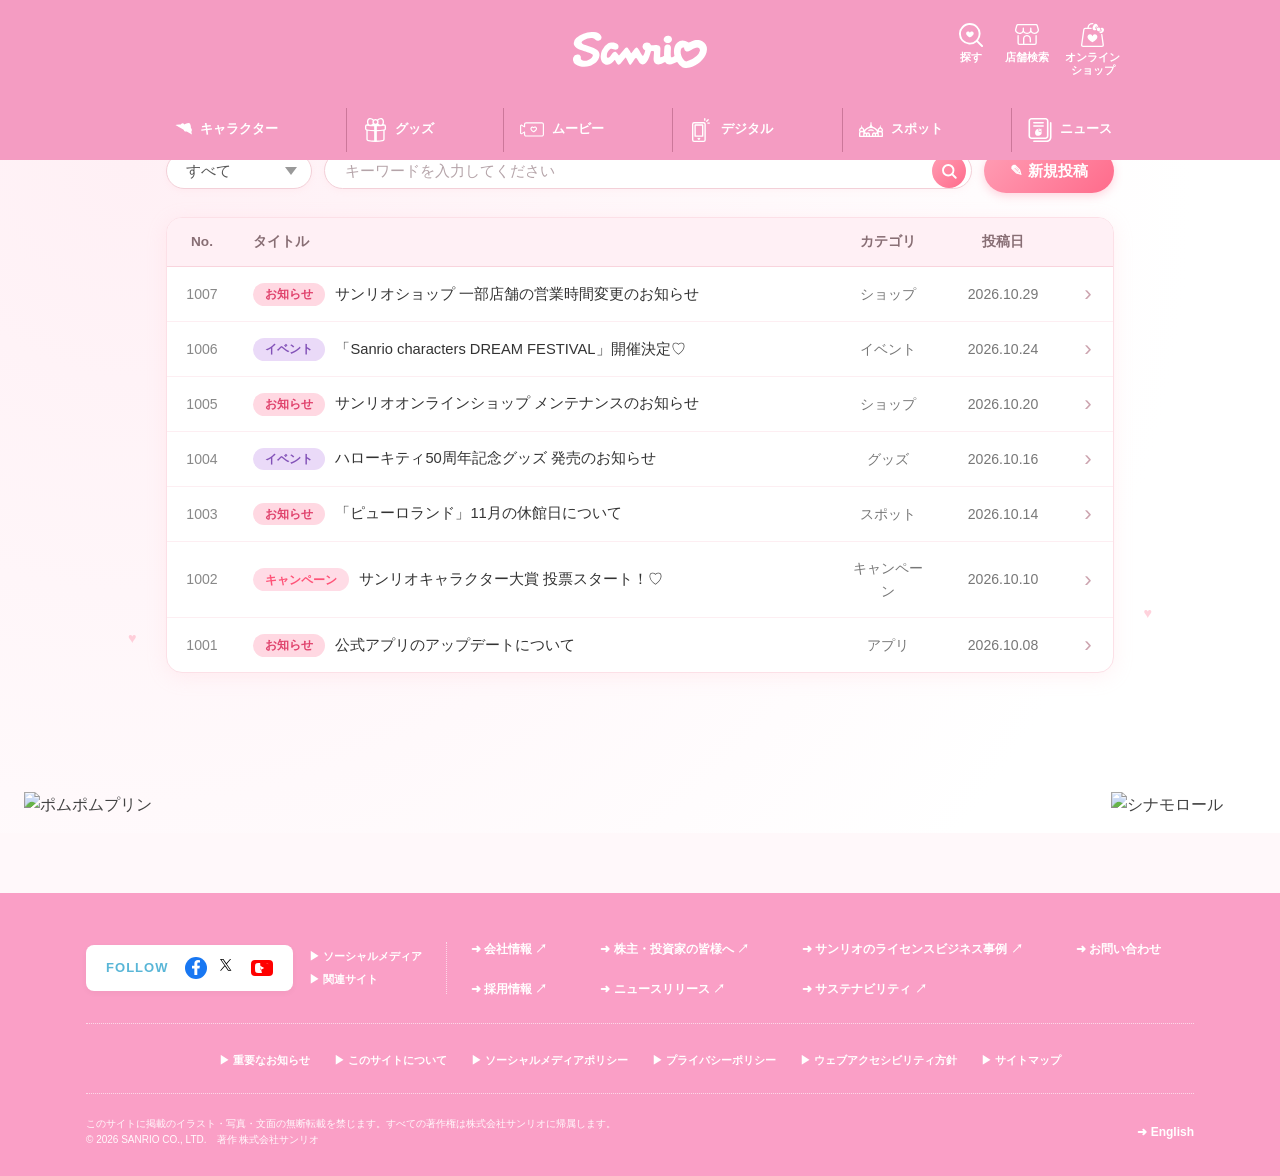
==== pages/notices.html @ bbb59691 "h" ====
<!doctype html>
<html lang="ja">
  <head>
    <meta charset="utf-8">
    <meta name="viewport" content="width=device-width, initial-scale=1">
    <meta name="description" content="サンリオからのお知らせをご覧いただけます。">
    <title>お知らせ | Sanrio</title>
    <link rel="stylesheet" href="../css/main.css">
    <script type="module" src="../js/notices.js"></script>
  </head>
  <body class="notices-page">
    <!-- Header: Consistent with site header -->
    <header class="site-header outer-box" id="page-top">
      <div class="inner-box site-header__inner">
        <div class="part-box site-header__top">
          <a class="site-header__logo" href="../index.html" aria-label="Sanrio ホーム">
            <img src="../images/used/logo.svg" alt="Sanrio">
          </a>
          <nav class="part-box site-header__tools" aria-label="ユーティリティ">
            <a class="site-header__tool" href="../index.html#news"><img class="site-header__tool-icon" src="../images/used/icon-mysearch.svg" alt=""><span>探す</span></a>
            <a class="site-header__tool" href="../index.html"><img class="site-header__tool-icon" src="../images/used/icon-shopsearch.svg" alt=""><span>店舗検索</span></a>
            <a class="site-header__tool" href="../index.html"><img class="site-header__tool-icon" src="../images/used/icon-onlineshop.svg" alt=""><span>オンライン<br>ショップ</span></a>
          </nav>
        </div>
        <nav class="part-box site-header__nav" aria-label="メインナビゲーション">
          <a class="site-nav__link" href="../index.html#characters-heading"><img class="site-nav__icon" src="../images/used/icon-character.svg" alt=""><span>キャラクター</span></a>
          <a class="site-nav__link" href="../index.html#goods-heading"><img class="site-nav__icon" src="../images/used/icon-goods.svg" alt=""><span>グッズ</span></a>
          <a class="site-nav__link" href="../index.html#movies-heading"><img class="site-nav__icon" src="../images/used/icon-movie.svg" alt=""><span>ムービー</span></a>
          <a class="site-nav__link" href="../index.html"><img class="site-nav__icon" src="../images/used/icon-digital.svg" alt=""><span>デジタル</span></a>
          <a class="site-nav__link" href="../index.html"><img class="site-nav__icon" src="../images/used/icon-spots.svg" alt=""><span>スポット</span></a>
          <a class="site-nav__link is-active" href="./notices.html"><img class="site-nav__icon" src="../images/used/icon-news.svg" alt=""><span>ニュース</span></a>
        </nav>
      </div>
    </header>

    <main class="notices-main outer-box">
      <!-- Floating Ribbons / Hearts Background Decorations -->
      <div class="notice-decorations" aria-hidden="true">
        <span class="notice-ribbon notice-ribbon--1"></span>
        <span class="notice-ribbon notice-ribbon--2"></span>
        <span class="notice-ribbon notice-ribbon--3"></span>
        <span class="notice-ribbon notice-ribbon--4"></span>
        <span class="notice-ribbon notice-ribbon--5"></span>
        <span class="notice-ribbon notice-ribbon--6"></span>
        <span class="notice-heart notice-heart--1">♥</span>
        <span class="notice-heart notice-heart--2">♥</span>
        <span class="notice-heart notice-heart--3">♥</span>
        <span class="notice-heart notice-heart--4">♥</span>
      </div>

      <div class="inner-box notices-main__inner">
        <!-- NOTICE Cloud Banner with Hello Kitty & My Melody -->
        <div class="notice-banner" aria-label="NOTICE">
          <!-- Hello Kitty Character Placement (left) -->
          <img class="notice-banner__character notice-banner__character--kitty" src="../images/used/sanrio-dt_40.png" alt="ハローキティ">
          <div class="notice-banner__cloud">
            <span class="notice-banner__title">NOTICE</span>
            <span class="notice-banner__ribbon-center">🎀</span>
          </div>
          <!-- My Melody Character Placement (right) -->
          <img class="notice-banner__character notice-banner__character--melody" src="../images/used/sanrio-dt_47.png" alt="マイメロディ">
        </div>

        <!-- 1) List View (画像4: 공지 목록) -->
        <section class="notice-view" data-js="notice-list-view" aria-label="お知らせ一覧" hidden>
          <div class="notice-list-tools">
            <div class="notice-select-wrap">
              <label class="visually-hidden" for="notice-category">カテゴリ</label>
              <select id="notice-category" class="notice-select" data-js="category-filter">
                <option value="すべて">すべて</option>
                <option value="ショップ">ショップ</option>
                <option value="イベント">イベント</option>
                <option value="グッズ">グッズ</option>
                <option value="スポット">スポット</option>
                <option value="キャンペーン">キャンペーン</option>
                <option value="アプリ">アプリ</option>
              </select>
            </div>

            <form class="notice-search" data-js="search-form" role="search">
              <label class="visually-hidden" for="notice-keyword">キーワード</label>
              <input id="notice-keyword" type="search" placeholder="キーワードを入力してください" data-js="keyword-input">
              <button class="notice-search__button" type="submit" aria-label="検索">
                <svg width="18" height="18" viewBox="0 0 24 24" fill="none" stroke="currentColor" stroke-width="2.5" stroke-linecap="round" stroke-linejoin="round">
                  <circle cx="11" cy="11" r="7"></circle>
                  <line x1="21" y1="21" x2="16.65" y2="16.65"></line>
                </svg>
              </button>
            </form>

            <a class="notice-button notice-button--primary notice-btn-new" href="?view=create">
              <span class="btn-icon" aria-hidden="true">✎</span> 新規投稿
            </a>
          </div>

          <div class="notice-table-card">
            <table class="notice-table">
              <thead>
                <tr>
                  <th scope="col" class="th-no">No.</th>
                  <th scope="col" class="th-title">タイトル</th>
                  <th scope="col" class="th-category">カテゴリ</th>
                  <th scope="col" class="th-date">投稿日</th>
                  <th scope="col" class="th-arrow"><span class="visually-hidden">詳細</span></th>
                </tr>
              </thead>
              <tbody data-js="notice-rows"></tbody>
            </table>
            <p class="notice-empty" data-js="empty-message" hidden>該当するお知らせはありません。</p>
          </div>

          <!-- Pagination -->
          <nav class="notice-pagination" data-js="pagination" aria-label="ページネーション"></nav>
        </section>

        <!-- 2) Detail View (画像3: 공지 상세) -->
        <section class="notice-view" data-js="notice-detail-view" aria-label="お知らせ詳細" hidden>
          <div class="notice-top-nav">
            <a class="notice-back-pill" href="?view=list">
              <span class="nav-arrow" aria-hidden="true">‹</span> 一覧に戻る
            </a>
          </div>

          <article class="notice-card notice-card--detail">
            <header class="notice-detail__header">
              <div class="notice-detail__title-row">
                <span class="notice-badge" data-js="detail-badge"></span>
                <h1 class="notice-detail__title" data-js="detail-title"></h1>
              </div>
              <time class="notice-detail__date" data-js="detail-date"></time>
            </header>

            <div class="notice-detail__action-bar">
              <button class="notice-copy-btn" type="button" data-js="copy-link">
                <span class="btn-icon" aria-hidden="true">🔗</span> リンクをコピー
              </button>
              <div class="notice-detail__socials">
                <a class="notice-sns-circle notice-sns-circle--fb" href="https://www.facebook.com/" target="_blank" rel="noopener noreferrer" aria-label="Facebook">f</a>
                <a class="notice-sns-circle notice-sns-circle--x" href="https://x.com/" target="_blank" rel="noopener noreferrer" aria-label="X">
                  <svg width="14" height="14" viewBox="0 0 24 24" fill="currentColor">
                    <path d="M18.244 2.25h3.308l-7.227 8.26 8.502 11.24H16.17l-5.214-6.817L4.99 21.75H1.68l7.73-8.835L1.254 2.25H8.08l4.713 6.231zm-1.161 17.52h1.833L7.084 4.126H5.117z"/>
                  </svg>
                </a>
                <a class="notice-sns-circle notice-sns-circle--yt" href="https://www.youtube.com/" target="_blank" rel="noopener noreferrer" aria-label="YouTube">▶</a>
              </div>
              <span class="notice-copy-status" data-js="copy-status" aria-live="polite"></span>
            </div>

            <div class="notice-detail__content-wrap">
              <!-- Campaign thumbnail / attached media -->
              <div class="notice-detail__thumbnail-box" data-js="detail-thumbnail">
                <!-- Fallback artwork when no uploaded image -->
                <div class="notice-campaign-poster">
                  <p class="poster-sub">サンリオキャラクター大賞</p>
                  <p class="poster-main">投票スタート!♡</p>
                  <div class="poster-characters">
                    <!-- Character line art (Hello Kitty, My Melody, Kuromi, Cinnamoroll, Pompompurin) -->
                    <img src="../images/used/sanrio-dt_40.png" alt="ハローキティ">
                    <img src="../images/used/sanrio-dt_47.png" alt="マイメロディ">
                    <img src="../images/used/sanrio-dt_46.png" alt="クロミ">
                    <img src="../images/used/sanrio-dt_42.png" alt="シナモロール">
                    <img src="../images/used/sanrio-dt_7.png" alt="ポムポムプリン">
                  </div>
                </div>
              </div>

              <!-- Content HTML -->
              <div class="notice-detail__body" data-js="detail-content"></div>
            </div>

            <!-- Decorative ribbon ornament divider -->
            <div class="notice-card__ribbon-divider" aria-hidden="true">
              <span class="line line--left"></span>
              <span class="ribbon-center">🎀</span>
              <span class="line line--right"></span>
            </div>

            <div class="notice-detail__bottom-actions">
              <a class="notice-button notice-button--outline" href="?view=list">
                <span class="btn-icon" aria-hidden="true">‹</span> 一覧に戻る
              </a>
              <a class="notice-button notice-button--primary" data-js="edit-link" href="?view=edit">
                <span class="btn-icon" aria-hidden="true">✎</span> 編集する
              </a>
            </div>
          </article>
        </section>

        <!-- 3) New / Edit Form View (画像1: 신규 작성, 画像2: 수정) -->
        <section class="notice-view" data-js="notice-form-view" aria-label="お知らせ投稿" hidden>
          <div class="notice-top-nav">
            <a class="notice-back-pill" href="?view=list">
              <span class="nav-arrow" aria-hidden="true">‹</span> 一覧に戻る
            </a>
          </div>

          <!-- Section title with ribbons decoration -->
          <div class="notice-form-banner-title">
            <span class="side-ribbon" aria-hidden="true">🎀</span>
            <h1 class="form-title" data-js="form-heading">新規投稿</h1>
            <span class="side-ribbon" aria-hidden="true">🎀</span>
          </div>

          <div class="notice-card notice-form-card">
            <!-- Edit Mode Current Info Banner (画像2 상단: 현재 뱃지, 제목, 날짜) -->
            <div class="notice-edit-current" data-js="edit-current" hidden>
              <div class="current-left">
                <span class="notice-badge" data-js="current-badge">お知らせ</span>
                <span class="current-title" data-js="current-title"></span>
              </div>
              <time class="current-date" data-js="current-date"></time>
            </div>

            <form class="notice-form" data-js="notice-form" novalidate>
              <!-- 1. Title Row -->
              <div class="form-group-row">
                <div class="form-label-col">
                  <span class="label-ribbon" aria-hidden="true">🎀</span>
                  <label for="form-title" class="form-label">タイトル</label>
                  <span class="badge-required">必須</span>
                </div>
                <div class="form-input-col">
                  <div class="title-input-wrapper">
                    <input
                      id="form-title"
                      name="title"
                      type="text"
                      class="form-control"
                      maxlength="100"
                      placeholder="タイトルを入力してください"
                      required
                      data-js="title-input"
                    >
                    <span class="char-counter" data-js="title-count">0/100</span>
                  </div>
                  <p class="field-error" data-js="title-error" hidden>タイトルを入力してください。</p>
                </div>
              </div>

              <!-- 2. Category Row -->
              <div class="form-group-row">
                <div class="form-label-col">
                  <span class="label-ribbon" aria-hidden="true">🎀</span>
                  <label for="form-category" class="form-label">カテゴリ</label>
                  <span class="badge-required">必須</span>
                </div>
                <div class="form-input-col">
                  <div class="select-wrapper">
                    <select id="form-category" name="category" class="form-control form-select" required data-js="category-input">
                      <option value="">カテゴリを選択してください</option>
                      <option value="お知らせ">お知らせ</option>
                      <option value="イベント">イベント</option>
                      <option value="ショップ">ショップ</option>
                      <option value="グッズ">グッズ</option>
                      <option value="スポット">スポット</option>
                      <option value="キャンペーン">キャンペーン</option>
                      <option value="アプリ">アプリ</option>
                    </select>
                  </div>
                  <p class="field-error" data-js="category-error" hidden>カテゴリを選択してください。</p>
                </div>
              </div>

              <!-- 3. Content Editor Row -->
              <div class="form-group-row form-group-row--editor">
                <div class="form-label-col">
                  <span class="label-ribbon" aria-hidden="true">🎀</span>
                  <label for="form-editor-body" class="form-label">本文</label>
                  <span class="badge-required">必須</span>
                </div>
                <div class="form-input-col">
                  <div class="rich-editor-box">
                    <!-- Editor Toolbar -->
                    <div class="editor-toolbar" role="toolbar" aria-label="テキスト装飾">
                      <div class="toolbar-group">
                        <button type="button" class="tool-btn" data-command="bold" title="太字"><b>B</b></button>
                        <button type="button" class="tool-btn" data-command="italic" title="斜体"><i>I</i></button>
                        <button type="button" class="tool-btn" data-command="underline" title="下線"><u>U</u></button>
                        <button type="button" class="tool-btn" data-command="createLink" title="リンク挿入">🔗</button>
                      </div>
                      <span class="toolbar-sep" aria-hidden="true">|</span>
                      <div class="toolbar-group">
                        <button type="button" class="tool-btn" data-command="justifyLeft" title="左揃え">☰</button>
                        <button type="button" class="tool-btn" data-command="insertUnorderedList" title="箇条書き">☷</button>
                        <button type="button" class="tool-btn" data-command="insertOrderedList" title="番号付きリスト">≡</button>
                      </div>
                      <span class="toolbar-sep" aria-hidden="true">|</span>
                      <div class="toolbar-group">
                        <button type="button" class="tool-btn" data-command="insertImage" title="画像挿入">🖼</button>
                        <button type="button" class="tool-btn" data-command="insertVideo" title="動画">🎬</button>
                        <button type="button" class="tool-btn" data-command="insertEmoji" title="ハート挿入">♡</button>
                      </div>
                      <div class="toolbar-group toolbar-group--right">
                        <button type="button" class="html-toggle-btn" data-js="html-toggle">
                          HTML編集 ↗
                        </button>
                      </div>
                    </div>

                    <!-- Editor Body -->
                    <div class="editor-content-area">
                      <div
                        id="form-editor-body"
                        class="editor-body"
                        contenteditable="true"
                        role="textbox"
                        aria-multiline="true"
                        data-js="content-editor"
                      ></div>
                      <textarea
                        class="editor-source"
                        data-js="html-source"
                        aria-label="HTMLソース編集"
                        hidden
                      ></textarea>

                      <!-- Kuromi Empty State Illustration (画像1 에디터 중앙 쿠로미 일러스트) -->
                      <div class="editor-empty-state" data-js="editor-empty" aria-hidden="true">
                        <img class="kuromi-guide-img" src="../images/used/editor-kuromi.png" alt="クロミ案内">
                        <p class="kuromi-guide-text">ここに内容を入力してください ♥</p>
                      </div>
                    </div>
                  </div>
                  <p class="field-error" data-js="content-error" hidden>本文を入力してください。</p>
                </div>
              </div>

              <!-- 4. Attachments Row -->
              <div class="form-group-row form-group-row--file">
                <div class="form-label-col">
                  <span class="label-ribbon" aria-hidden="true">🎀</span>
                  <span class="form-label">添付ファイル</span>
                </div>
                <div class="form-input-col">
                  <div class="file-uploader-wrap">
                    <label class="notice-button notice-button--outline file-select-btn" for="form-file-input">
                      <span class="btn-icon">📎</span> ファイルを選択する
                    </label>
                    <input
                      id="form-file-input"
                      type="file"
                      multiple
                      class="visually-hidden"
                      data-js="file-input"
                    >
                    <span class="file-limit-note">（最大5MBまで / 10個まで）</span>
                  </div>
                  <ul class="file-preview-list" data-js="file-list"></ul>
                  <p class="field-error" data-js="file-error" hidden></p>
                </div>
              </div>

              <!-- Form Buttons -->
              <div class="form-submit-row">
                <a class="notice-button notice-button--outline cancel-btn" href="?view=list">
                  <span class="btn-icon" aria-hidden="true">‹</span> キャンセル
                </a>
                <button class="notice-button notice-button--primary submit-btn" type="submit" data-js="submit-button">
                  <span class="btn-icon" aria-hidden="true">✎</span> 投稿する
                </button>
              </div>
            </form>
          </div>
        </section>

        <!-- Loading indicator -->
        <div class="notice-loading-spinner" data-js="loading" role="status" hidden>
          <div class="spinner-heart">♥</div>
          <p>読み込み中...</p>
        </div>

        <!-- Global Alert Message -->
        <p class="notice-global-error" data-js="global-error" role="alert" hidden></p>
      </div>

      <!-- Corner Character Illustrations (Pompompurin on bottom left, Cinnamoroll on bottom right) -->
      <div class="notice-corner-characters" aria-hidden="true">
        <img class="corner-purin" src="../images/used/notice-corner-purin.png" alt="ポムポムプリン">
        <img class="corner-cinnamoroll" src="../images/used/notice-corner-cinnamoroll.png" alt="シナモロール">
      </div>
    </main>

    <!-- Footer: Consistent with site footer -->
    <footer class="site-footer outer-box" role="contentinfo">
      <div class="inner-box site-footer__inner">
        <div class="part-box site-footer__top">
          <div class="site-footer__follow-group">
            <div class="site-footer__follow-card">
              <p class="site-footer__follow-title">FOLLOW</p>
              <nav class="site-footer__social-links" aria-label="公式SNS">
                <a class="site-footer__social-link site-footer__social-link--facebook" href="https://www.facebook.com/Sanrio/" aria-label="Facebook"><span></span></a>
                <a class="site-footer__social-link site-footer__social-link--x" href="https://x.com/sanrio_news" aria-label="X"><span></span></a>
                <a class="site-footer__social-link site-footer__social-link--youtube" href="https://www.youtube.com/user/sanrio" aria-label="YouTube"><span></span></a>
              </nav>
            </div>
            <nav class="site-footer__related-links" aria-label="関連リンク">
              <a class="site-footer__triangle-link" href="../index.html">▶ ソーシャルメディア</a>
              <a class="site-footer__triangle-link" href="../index.html">▶ 関連サイト</a>
            </nav>
          </div>
          <div class="site-footer__divider-vertical" aria-hidden="true"></div>
          <nav class="site-footer__nav" aria-label="企業情報">
            <ul class="site-footer__nav-list">
              <li class="site-footer__nav-item"><a class="site-footer__circle-link" href="https://corporate.sanrio.co.jp/">➜ 会社情報 ↗</a></li>
              <li class="site-footer__nav-item"><a class="site-footer__circle-link" href="https://corporate.sanrio.co.jp/ir/">➜ 株主・投資家の皆様へ ↗</a></li>
              <li class="site-footer__nav-item"><a class="site-footer__circle-link" href="https://corporate.sanrio.co.jp/business/">➜ サンリオのライセンスビジネス事例 ↗</a></li>
              <li class="site-footer__nav-item"><a class="site-footer__circle-link" href="https://www.sanrio.co.jp/contact/">➜ お問い合わせ</a></li>
              <li class="site-footer__nav-item"><a class="site-footer__circle-link" href="https://corporate.sanrio.co.jp/recruit/">➜ 採用情報 ↗</a></li>
              <li class="site-footer__nav-item"><a class="site-footer__circle-link" href="https://corporate.sanrio.co.jp/news/">➜ ニュースリリース ↗</a></li>
              <li class="site-footer__nav-item"><a class="site-footer__circle-link" href="https://corporate.sanrio.co.jp/sustainability/">➜ サステナビリティ ↗</a></li>
            </ul>
          </nav>
        </div>
        <hr class="site-footer__divider">
        <nav class="site-footer__sub-nav" aria-label="サイトポリシー">
          <ul class="site-footer__sub-list">
            <li><a class="site-footer__triangle-link" href="?view=list">▶ 重要なお知らせ</a></li>
            <li><a class="site-footer__triangle-link" href="../index.html">▶ このサイトについて</a></li>
            <li><a class="site-footer__triangle-link" href="../index.html">▶ ソーシャルメディアポリシー</a></li>
            <li><a class="site-footer__triangle-link" href="../index.html">▶ プライバシーポリシー</a></li>
            <li><a class="site-footer__triangle-link" href="../index.html">▶ ウェブアクセシビリティ方針</a></li>
            <li><a class="site-footer__triangle-link" href="../index.html">▶ サイトマップ</a></li>
          </ul>
        </nav>
        <hr class="site-footer__divider">
        <div class="part-box site-footer__bottom">
          <p class="site-footer__copyright">
            このサイトに掲載のイラスト・写真・文面の無断転載を禁じます。すべての著作権は株式会社サンリオに帰属します。<br>
            © 2026 SANRIO CO., LTD.　著作 株式会社サンリオ
          </p>
          <a class="site-footer__lang-link" href="../index.html">➜ English</a>
        </div>
      </div>
    </footer>
  </body>
</html>
---- css/main.css ----
@import url("./tokens.css");
@import url("./base.css");
@import url("./layout.css");
@import url("./components/header.css");
@import url("./components/mobile-menu.css");
@import url("./components/carousel.css");
@import url("./components/sections.css");
@import url("./components/goods.css");
@import url("./components/movies.css");
@import url("./components/digital.css");
@import url("./components/spots.css");
@import url("./components/footer.css");
@import url("./components/notices.css");
@import url("./utilities.css");
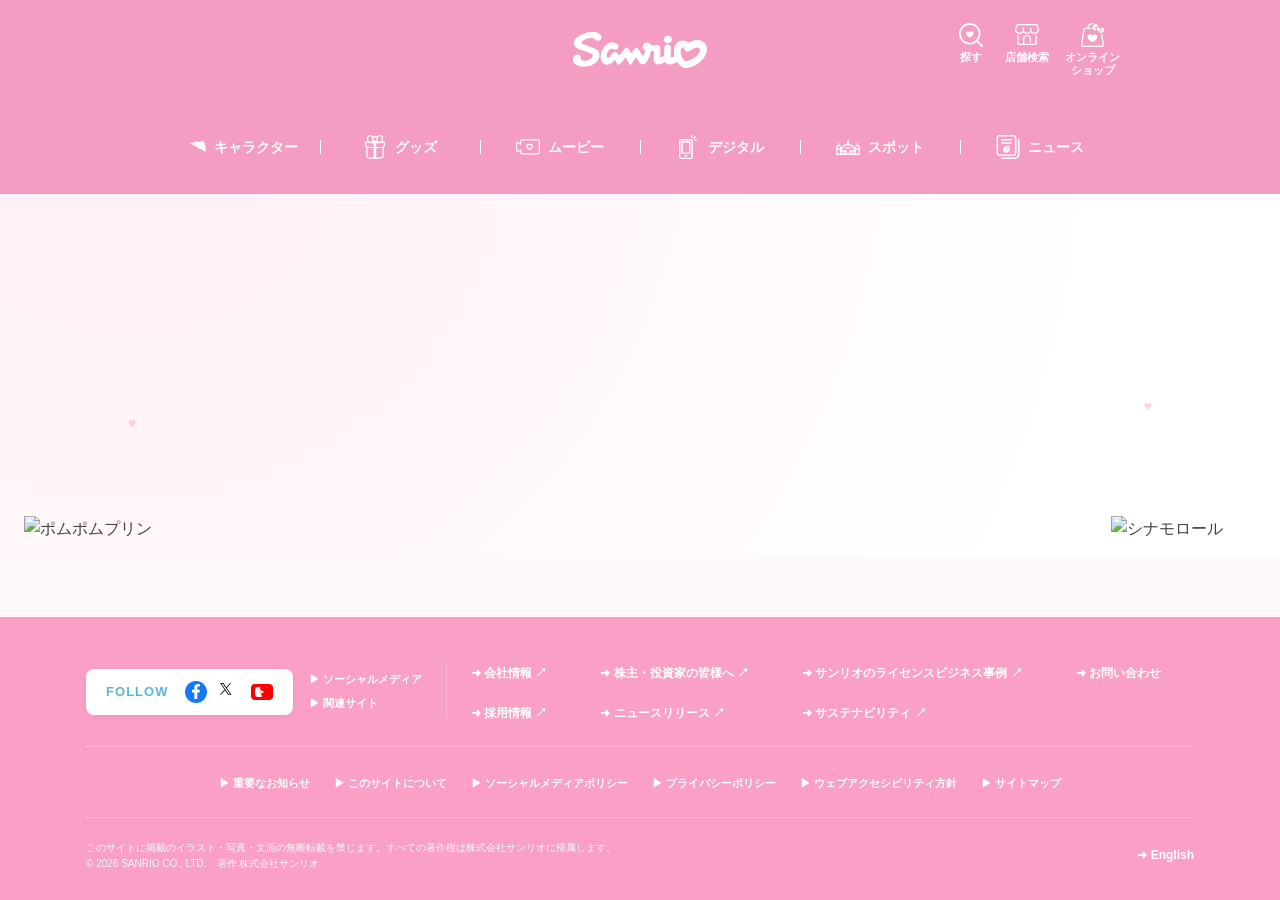
==== commit 277e00bd: "k" ====
--- a/pages/notices.html
+++ b/pages/notices.html
@@ -13,6 +13,12 @@
     <header class="site-header outer-box" id="page-top">
       <div class="inner-box site-header__inner">
         <div class="part-box site-header__top">
+          <div class="site-header__mobile-tools">
+            <a class="site-header__mobile-login" href="./login.html">
+              <img src="../images/used/icon-mypage-portal.svg" alt="" aria-hidden="true">
+              <span>ログイン</span>
+            </a>
+          </div>
           <a class="site-header__logo" href="../index.html" aria-label="Sanrio ホーム">
             <img src="../images/used/logo.svg" alt="Sanrio">
           </a>
@@ -179,9 +185,14 @@
               <a class="notice-button notice-button--outline" href="?view=list">
                 <span class="btn-icon" aria-hidden="true">‹</span> 一覧に戻る
               </a>
-              <a class="notice-button notice-button--primary" data-js="edit-link" href="?view=edit">
-                <span class="btn-icon" aria-hidden="true">✎</span> 編集する
-              </a>
+              <div class="notice-admin-actions" data-js="admin-detail-actions" style="display:inline-flex; gap:0.5rem;">
+                <a class="notice-button notice-button--primary" data-js="edit-link" href="?view=edit">
+                  <span class="btn-icon" aria-hidden="true">✎</span> 編集する
+                </a>
+                <button type="button" class="notice-button notice-button--outline btn-delete" data-js="delete-button" style="color: #ff3366; border-color: #ffb8c8;">
+                  <span class="btn-icon" aria-hidden="true">🗑</span> 削除する
+                </button>
+              </div>
             </div>
           </article>
         </section>
--- a/css/main.css
+++ b/css/main.css
@@ -9,6 +9,9 @@
 @import url("./components/movies.css");
 @import url("./components/digital.css");
 @import url("./components/spots.css");
+@import url("./components/latest-news.css");
+@import url("./components/plus.css");
 @import url("./components/footer.css");
 @import url("./components/notices.css");
+@import url("./components/auth.css");
 @import url("./utilities.css");
